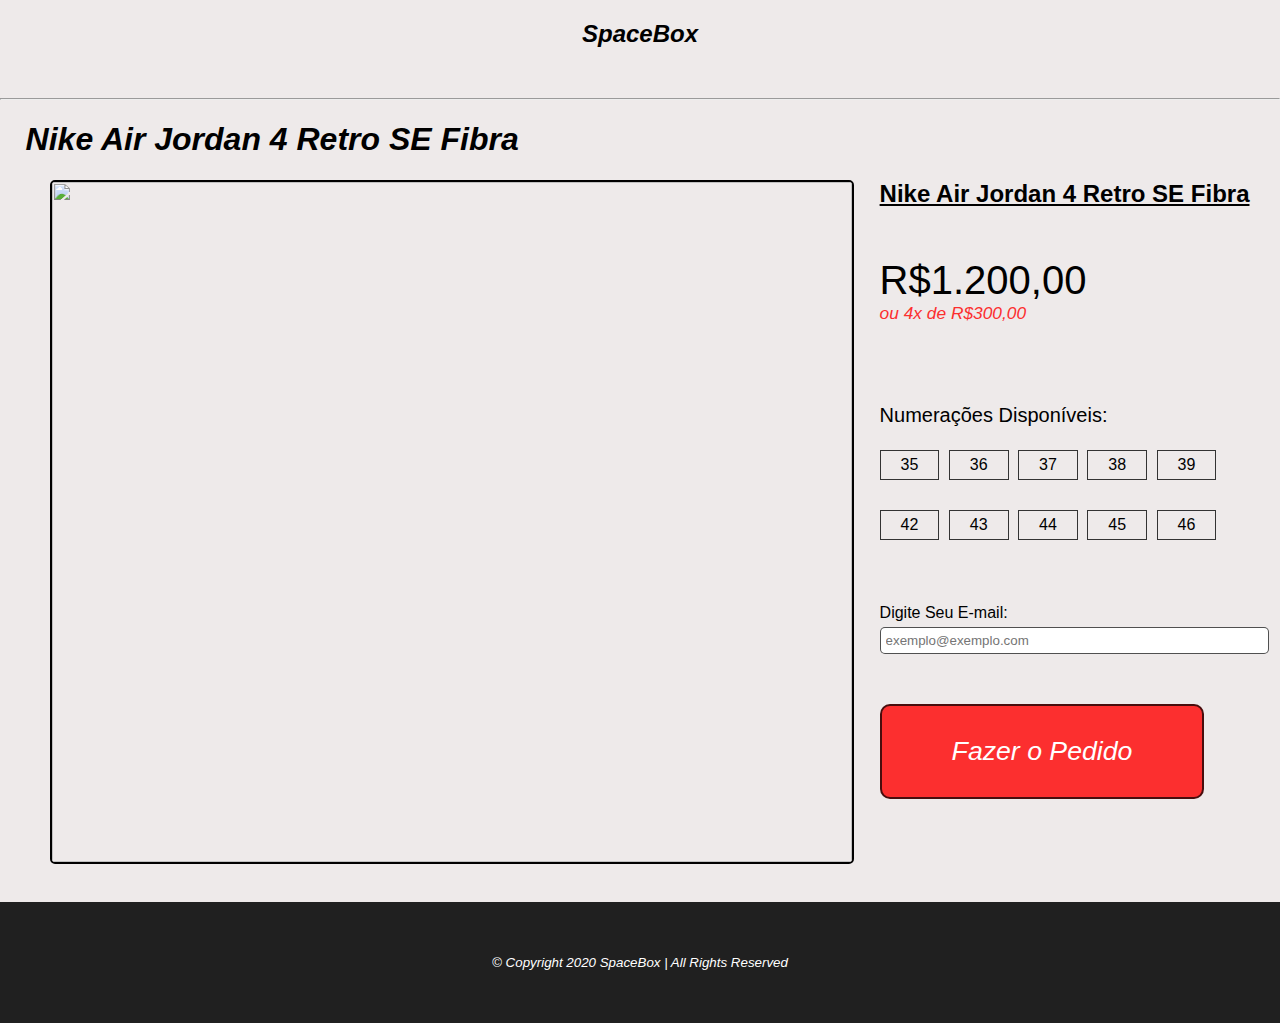
==== Site Loja de Calçados/pages/produto02.html @ 07c4178f "commit site loja" ====
<!DOCTYPE html>
<html lang="pt-BR">
<head>
    <meta charset="UTF-8">
    <meta name="viewport" content="width=device-width, initial-scale=1.0">
    <link rel="stylesheet" href="produtos.css">
    <script src="javascript.js"></script>
    <title>SpaceBox - Nike Air Jordan 4 Retro SE Fibra</title>
</head>
<body>
    <header>
        <h2><a href="../index.html">SpaceBox</a></h2>
    </header>
    <hr>
    <section id="produto">
        <h1>Nike Air Jordan 4 Retro SE Fibra</h1>
        <div class="galeria">
            <img src="https://cd.shoppub.com.br/usevolt/media/cache/1d/45/1d4531629d376e27728042017af61c0b.jpg">
            <div id="description">
                <h2>Nike Air Jordan 4 Retro SE Fibra</h2>
                
                <span>R$1.200,00</span><br>
                <span id="parc">ou 4x de R$300,00</span><br>

                <div id="taman">
                    <span id="num">Numerações Disponíveis:</span><br><br>
                    <div class="numb">35</div>
                    <div class="numb">36</div>
                    <div class="numb">37</div>
                    <div class="numb">38</div>
                    <div class="numb">39</div>
                    <div class="numb">42</div>
                    <div class="numb">43</div>
                    <div class="numb">44</div>
                    <div class="numb">45</div>
                    <div class="numb">46</div>
                </div>
            </div>

            <div id="pedido">
                <label for="txtE">Digite Seu E-mail:</label>
                <input type="email" name="txtE" id="txtE" size="45" maxlength="80" placeholder="exemplo@exemplo.com">
                <input type="button" value="Fazer o Pedido" id="btn" onclick="clicou()">
            </div>
        </div>
    </section>
    <footer>
        <p>&copy; Copyright 2020 SpaceBox | All Rights Reserved</p>
    </footer>
</body>
</html>
---- Site Loja de Calçados/pages/produtos.css ----
body{
    background: #eeeaea;
    font-family: 'Trebuchet MS', 'Lucida Sans Unicode', 'Lucida Grande', 'Lucida Sans', Arial, sans-serif;
    color: #000;
    margin: 0;
}

header{
    text-align: center;
    position: relative;
    font-style: italic;
    font-family: -apple-system, BlinkMacSystemFont, 'Segoe UI', Roboto, Oxygen, Ubuntu, Cantarell, 'Open Sans', 'Helvetica Neue', sans-serif;
    margin-bottom: 50px;
}

header h2 a{
    text-decoration: none;
    color: #000;
}

section#produto h1{
    margin-left: 2%;
    font-style: oblique;
}

div.galeria img{
    width: 800px;
    height: 680px;
    margin-left: 50px;
    margin-right: 2%;
    margin-bottom: 50px;
    float: left;
    border-radius: 5px;
    border: 2px solid #000;
    display: flex;
}

div#description{
    margin-left: 2%;
    margin-right: 1%;
}

div#description h2{
    text-decoration: underline;
    margin-bottom: 50px;
}

div#description span{
    font-family: 'Franklin Gothic Medium', 'Arial Narrow', Arial, sans-serif;
    font-size: 30pt;
}

div#description span#parc{
    font-size: 13pt;
    font-style: oblique;
    color: #fc2f2f;
}

div#taman{
    margin-top: 80px;
}

div#taman span#num{
    font-size: 15pt;
}

div.numb{
    display: inline-block;
    padding: 5px 20px;
    border: 1px solid #333;
    margin-bottom: 2%;
    margin-right: 5px;
    margin-top: 5px;
    cursor: pointer;
}

input#btn{
    margin-top: 50px;
    padding: 30px 70px;
    border-radius: 10px;
    border: 2px solid rgba(0, 0, 0, 0.712);
    color: #fff;
    font-size: 20pt;
    font-style: oblique;
    background: #fc2f2f;
    cursor: pointer;
}

div#pedido{
    margin-top: 40px;
}

input#txtE{
    margin-top: 5px;
    padding: 5px 5px;
    border-radius: 5px;
    border: 1px solid rgba(0, 0, 0, 0.685);
}

footer{
    margin-top: 8%;
    background-color: #202020;
    color: #ffffff;
    font-size: 10pt;
    font-style: oblique;
    font-family: Arial;
    text-align: center;
    padding: 40px;
}

@media (max-width: 1250px){
    div.galeria img{
        width: 350px;
    	height: 280px;
        margin-left: 5.5%;
    }
    section#produto h1{
        text-align: center;
    }
    div#pedido {
        margin-left: 2%;
    }
    input#btn{
        padding: 20px 30px;
        margin-top: 40px;
        font-size: 15pt;
    }
    header{
        margin-bottom: 20px;
    }
    section#produto{
        margin-top: 50px;
    }
}

@media (max-width: 635px){
    div.galeria img{
        width: 90%;
    	height: 100%;
        margin-left: 3.5%;
    }
}
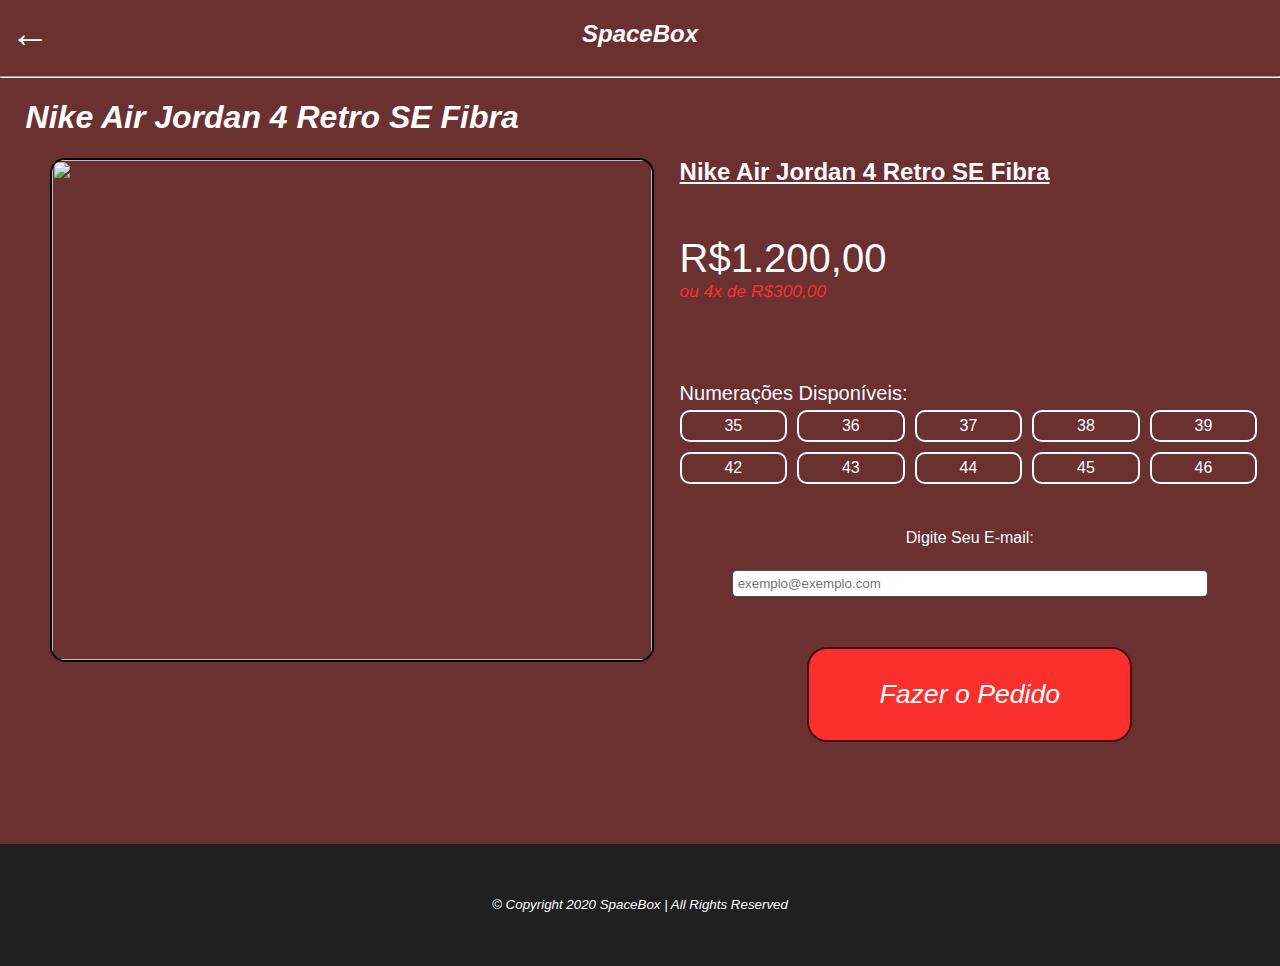
==== commit ee64c872: "new-version" ====
--- a/Site Loja de Calçados/pages/produto02.html
+++ b/Site Loja de Calçados/pages/produto02.html
@@ -9,6 +9,9 @@
 </head>
 <body>
     <header>
+        <div class="back">
+            <a href="../index.html">&larr;</a>
+        </div>
         <h2><a href="../index.html">SpaceBox</a></h2>
     </header>
     <hr>
@@ -22,24 +25,31 @@
                 <span>R$1.200,00</span><br>
                 <span id="parc">ou 4x de R$300,00</span><br>
 
-                <div id="taman">
-                    <span id="num">Numerações Disponíveis:</span><br><br>
-                    <div class="numb">35</div>
-                    <div class="numb">36</div>
-                    <div class="numb">37</div>
-                    <div class="numb">38</div>
-                    <div class="numb">39</div>
-                    <div class="numb">42</div>
-                    <div class="numb">43</div>
-                    <div class="numb">44</div>
-                    <div class="numb">45</div>
-                    <div class="numb">46</div>
+
+
+                <div id="size">
+                    
+                    <span id="num">Numerações Disponíveis:</span><br>
+
+                    <div class="numbers">
+                        <div class="numb">35</div>
+                        <div class="numb">36</div>
+                        <div class="numb">37</div>
+                        <div class="numb">38</div>
+                        <div class="numb">39</div>
+                        <div class="numb">42</div>
+                        <div class="numb">43</div>
+                        <div class="numb">44</div>
+                        <div class="numb">45</div>
+                        <div class="numb">46</div>
+                    </div>
+                    
                 </div>
             </div>
 
             <div id="pedido">
-                <label for="txtE">Digite Seu E-mail:</label>
-                <input type="email" name="txtE" id="txtE" size="45" maxlength="80" placeholder="exemplo@exemplo.com">
+                <label for="txtE">Digite Seu E-mail:</label><br>
+                <input type="email" name="txtE" id="txtE" size="30" maxlength="80" placeholder="exemplo@exemplo.com">
                 <input type="button" value="Fazer o Pedido" id="btn" onclick="clicou()">
             </div>
         </div>
--- a/Site Loja de Calçados/pages/produtos.css
+++ b/Site Loja de Calçados/pages/produtos.css
@@ -1,21 +1,29 @@
 body{
-    background: #eeeaea;
+    background: #6b3030;
     font-family: 'Trebuchet MS', 'Lucida Sans Unicode', 'Lucida Grande', 'Lucida Sans', Arial, sans-serif;
-    color: #000;
+    color: #fdfdfd;
     margin: 0;
 }
 
+a{
+    text-decoration: none;
+    color: #fdfdfd;
+}
+
 header{
-    text-align: center;
-    position: relative;
+    display: flex;
+    justify-content: center;
+    align-items: center;
     font-style: italic;
     font-family: -apple-system, BlinkMacSystemFont, 'Segoe UI', Roboto, Oxygen, Ubuntu, Cantarell, 'Open Sans', 'Helvetica Neue', sans-serif;
-    margin-bottom: 50px;
 }
 
-header h2 a{
-    text-decoration: none;
-    color: #000;
+.back {
+    cursor: pointer;
+    position: absolute;
+    left: 10px;
+    font-size: 30pt;
+    font-weight: bold;
 }
 
 section#produto h1{
@@ -24,15 +32,16 @@
 }
 
 div.galeria img{
-    width: 800px;
-    height: 680px;
+    width: 600px;
+    height: 500px;
     margin-left: 50px;
     margin-right: 2%;
     margin-bottom: 50px;
     float: left;
-    border-radius: 5px;
+    border-radius: 15px;
     border: 2px solid #000;
     display: flex;
+    object-fit: cover;
 }
 
 div#description{
@@ -56,42 +65,67 @@
     color: #fc2f2f;
 }
 
-div#taman{
+div#description span#num{
+    font-size: 15pt;
+}
+
+div#size{
     margin-top: 80px;
 }
 
-div#taman span#num{
-    font-size: 15pt;
+.numbers {
+    display: grid;
+    grid-template-columns: 1fr 1fr 1fr 1fr 1fr;
 }
 
+
+
 div.numb{
-    display: inline-block;
+    display: flex;
+    justify-content: center;
+    align-items: center;
     padding: 5px 20px;
-    border: 1px solid #333;
-    margin-bottom: 2%;
-    margin-right: 5px;
-    margin-top: 5px;
+    border: 2px solid #fdfdfd;
+    border-radius: 10px;
+    margin: 5px 10px 5px 0px;
     cursor: pointer;
+    transition: 0.4s;
+}
+
+div.numb:hover {
+    background: #8f4242;
+    border-radius: 15px;
 }
 
 input#btn{
     margin-top: 50px;
     padding: 30px 70px;
-    border-radius: 10px;
+    border-radius: 20px;
     border: 2px solid rgba(0, 0, 0, 0.712);
     color: #fff;
     font-size: 20pt;
     font-style: oblique;
     background: #fc2f2f;
     cursor: pointer;
+    transition: 0.5s;
+}
+
+input#btn:hover {
+    background: #e62020;
+    border-radius:5px 20px;
 }
 
 div#pedido{
-    margin-top: 40px;
+    display: flex;
+    flex-direction: column;
+    justify-content: center;
+    align-items: center;
+    margin: 40px 20px;
 }
 
 input#txtE{
     margin-top: 5px;
+    width: 80%;
     padding: 5px 5px;
     border-radius: 5px;
     border: 1px solid rgba(0, 0, 0, 0.685);
